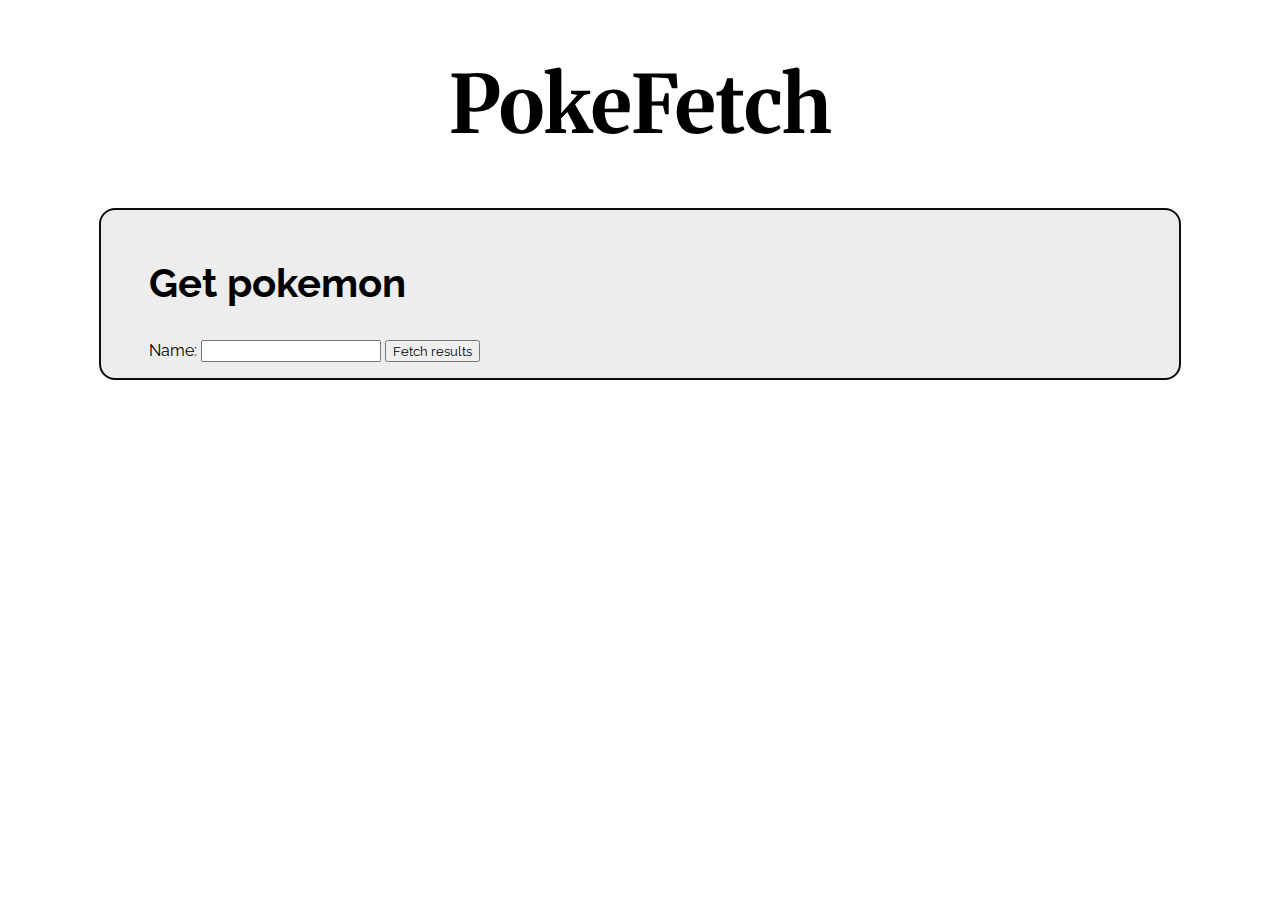
==== index.html @ f1d21d9c "bar color finished" ====
<!DOCTYPE html>
<html lang="en">
<head>
    <meta charset="UTF-8">
    <meta http-equiv="X-UA-Compatible" content="IE=edge">
    <meta name="viewport" content="width=device-width, initial-scale=1.0">
    <title>Pokefetch</title>

    <link rel="stylesheet" href="https://necolas.github.io/normalize.css/8.0.1/normalize.css">
    
    <link rel="preconnect" href="https://fonts.googleapis.com">
    <link rel="preconnect" href="https://fonts.gstatic.com" crossorigin>
    <link href="https://fonts.googleapis.com/css2?family=Merriweather:ital,wght@1,700&family=Raleway&display=swap" rel="stylesheet"> 

    <link rel="shortcut icon" href="#">

    <link rel="stylesheet" href="./styles/main.css">
    <link rel="stylesheet" href="./styles/types.css">
    <link rel="stylesheet" href="./styles/stats.css">
    

    <script type="module" defer src="./index.js"></script>
    <script type="module" defer src="./forms.js"></script>
</head>
<body>
    <h1>PokeFetch</h1>
    <form class="prevent-default" >
        <h2>Get pokemon</h2>
        <label for="name">Name: </label>
        <input type="text" name="name" id="name">
        <button id="getPokemonFromName">Fetch results</button>
        <div class="results" id="result"></div>
    </form>
</body>
</html>
---- styles/main.css ----
:root {
    --font-size: 1em;
    --title-size: 5em;
}


*, *::before, *::after {
    box-sizing: border-box;
    font-family: 'Raleway', 'Lucida Sans', 'Lucida Sans Regular', 'Lucida Grande', 'Lucida Sans Unicode', Geneva, Verdana, sans-serif;
}

body {
    max-width: 87vw;
    margin: 0 auto;
}

h1 {
    text-align: center;
    font-size: var(--title-size);
    font-family: 'Merriweather', Georgia, 'Times New Roman', Times, serif
}

h2 {
    font-size: calc(0.5 * var(--title-size));
}

p {
    font-size: var(--font-size);
}

/*
    Forms
*/  

form {
    margin: 1rem;
    padding: 1rem 3rem;
    background-color: #ededed;
    border: 2px solid #0e0e0e;
    border-radius: 1rem;

}

.error {
    color: rgb(236, 61, 61);
    text-shadow: #0e0e0e;
}

.art-box {
    display: flex;
    flex-direction: row;
}
---- styles/types.css ----
:root { 
    --bug     :#A8B820;
    --electric:#F8D030;           
    --dark    :#705848;
    --dragon  :#7038F8;
    --fairy   :#EE99AC;
    --fighting:#C03028;
    --fire    :#F08030;
    --flying  :#A890F0;
    --ghost   :#705898;
    --grass   :#52ee65;
    --ground  :#E0C068;
    --ice     :#98D8D8;
    --normal  :#A8A878;
    --poison  :#A040A0;
    --psychic :#F85888;
    --rock    :#B8A038;
    --steel   :#B8B8D0;
    --water   :#5265ee;
}
.bug {
    background-color: var(--bug);
}
.electric {
    background: var(--electric);
}
.dark {
    background: var(--dark);
}
.dragon {
    background: var(--dragon);
}
.fairy {
    background: var(--fairy);
}
.fighting {
    background: var(--fighting);
}
.fire {
    background-color: var(--fire);
}
.flying {
    background: var(--flying);
}
.ghost {
    background: var(--ghost);
}
.grass {
    background-color: var(--grass);
}
.ground {
    background: var(--ground);
}
.ice {
    background: var(--ice);
}
.normal {
    background: var(--normal);
}
.poison {
    background: var(--poison);
}
.psychic {
    background: var(--psychic);
}
.rock {
    background: var(--rock);
}
.steel {
    background: var(--steel);
}
.water {
    background-color: var(--water);
}

.type-box {
    display: flex;
}

.type {
    padding: 1rem 0rem;
    color: #efefef;
    font-size: 4em;
    text-align: center;
    border: 2px solid #0e0e0e;
    margin: 1rem 0rem;
    max-width: 50%;
    width: 80%;
}
---- styles/stats.css ----
:root {
    --hp: #FF0000;
    --attack: #F08030;
    --defense: #F8D030;
    --spAttack: #6890F0;
    --spdefense: #78C850;
    --speed: #F85888;
}



.bar {
    height: 2rem;
    width: 20rem;
    background-color: #0c0c0c42;
    display: flex;
    align-items: center;
}

.inner-bar {
    height: 2rem;
}

.hp {
    background: var(--hp);
}

.attack {
    background: var(--attack);
}

.defense{
    background: var(--defense);
}
.special-attack{
    background: var(--spAttack);
}
.special-defense{
    background: var(--spdefense);
}
.speed{
    background: var(--speed);
}
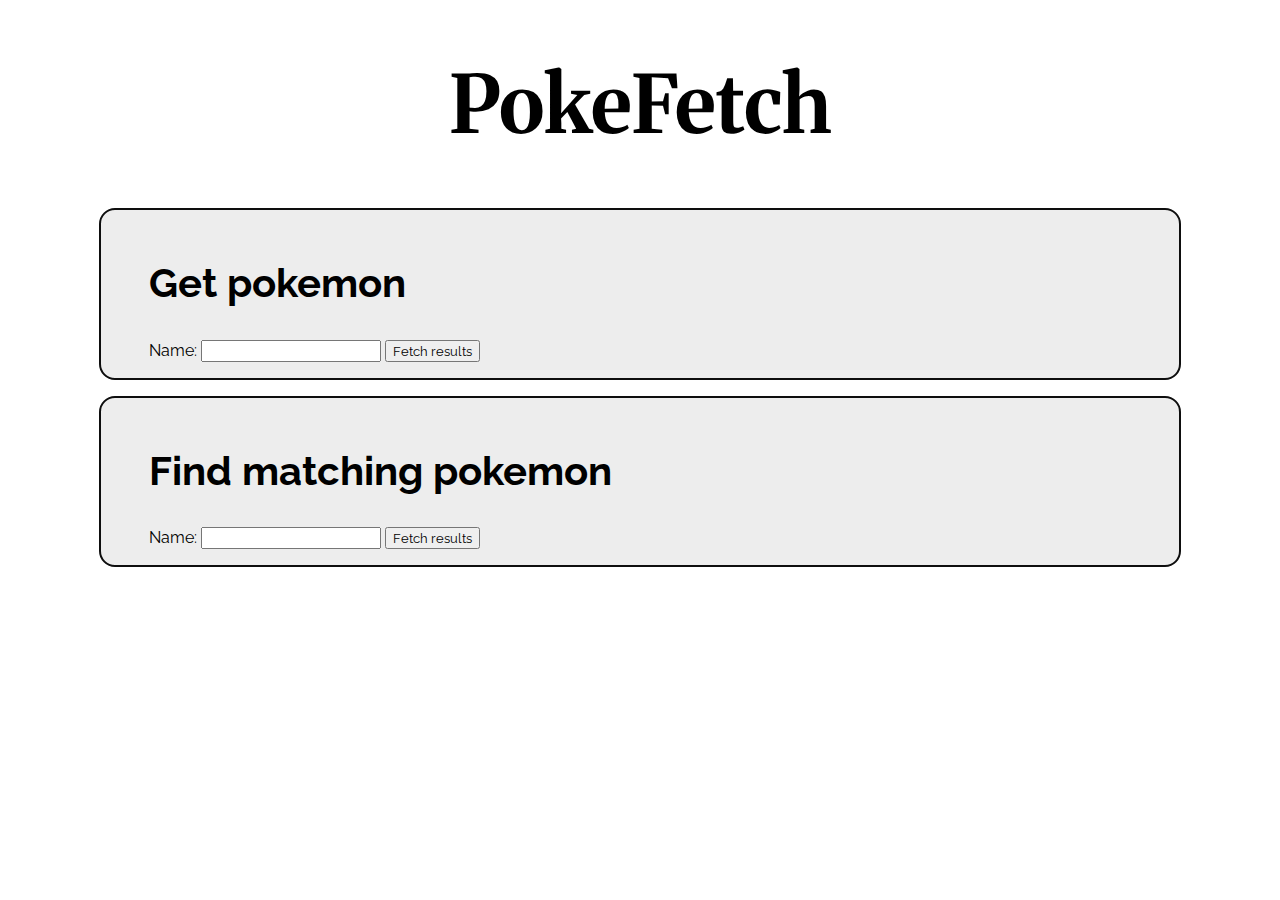
==== commit 6e56b7d3: "added toLowerCase check on the name" ====
--- a/index.html
+++ b/index.html
@@ -31,5 +31,13 @@
         <button id="getPokemonFromName">Fetch results</button>
         <div class="results" id="result"></div>
     </form>
+
+    <form class="prevent-default" >
+        <h2>Find matching pokemon</h2>
+        <label for="name">Name: </label>
+        <input type="text" name="name" id="find-name">
+        <button id="findMatchingPokemon">Fetch results</button>
+        <div class="results" id="find-result"></div>
+    </form>
 </body>
 </html>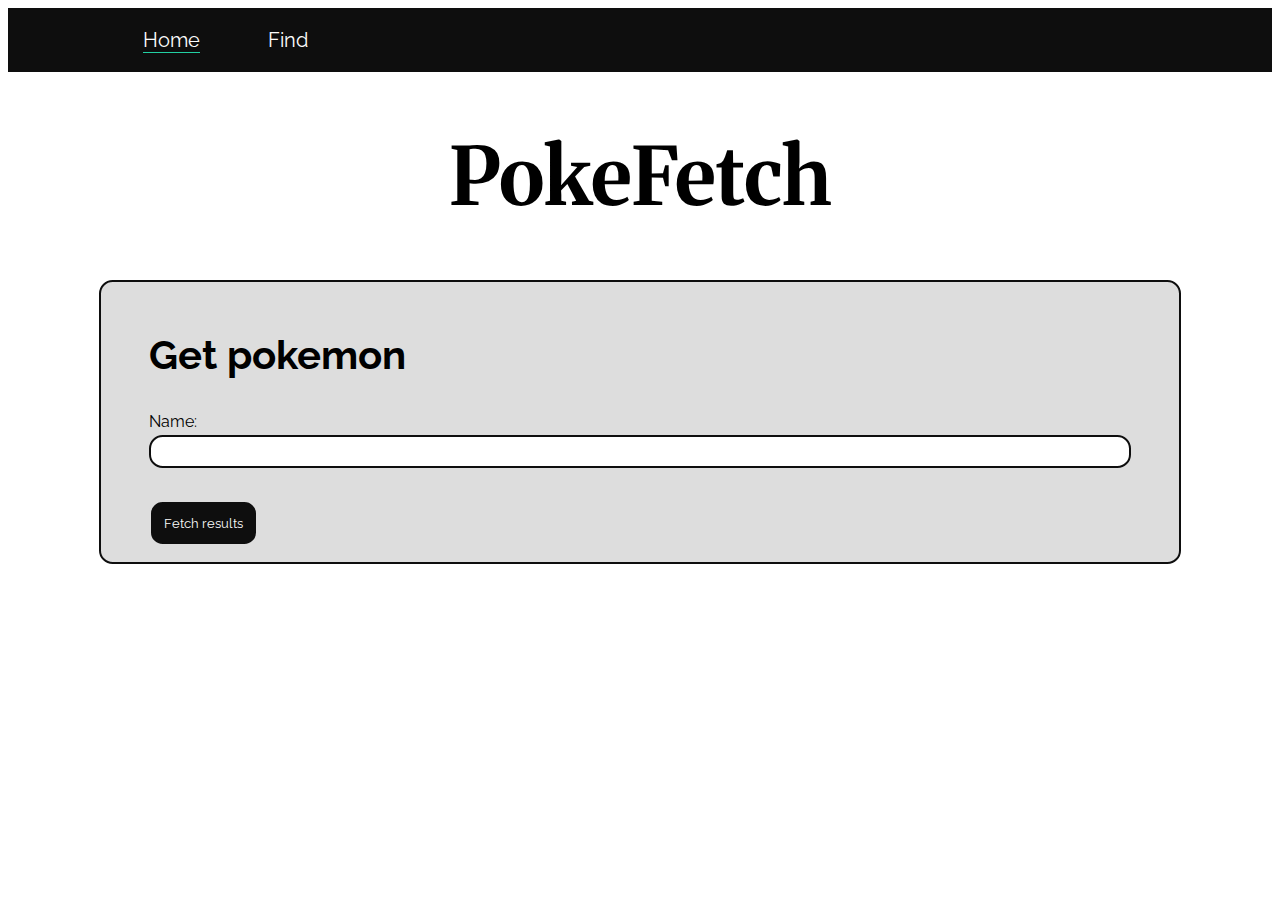
==== commit 1c500fe5: "navbar fix" ====
--- a/index.html
+++ b/index.html
@@ -23,21 +23,23 @@
     <script type="module" defer src="./forms.js"></script>
 </head>
 <body>
-    <h1>PokeFetch</h1>
-    <form class="prevent-default" >
-        <h2>Get pokemon</h2>
-        <label for="name">Name: </label>
-        <input type="text" name="name" id="name">
-        <button id="getPokemonFromName">Fetch results</button>
-        <div class="results" id="result"></div>
-    </form>
-
-    <form class="prevent-default" >
-        <h2>Find matching pokemon</h2>
-        <label for="name">Name: </label>
-        <input type="text" name="name" id="find-name">
-        <button id="findMatchingPokemon">Fetch results</button>
-        <div class="results" id="find-result"></div>
-    </form>
+    <header>
+        <nav>
+            <ul>
+                <li><a href="./" class="current">Home</a></li>
+                <li><a href="./find/">Find</a></li>
+            </ul>
+        </nav>
+    </header>
+    <main>
+        <h1>PokeFetch</h1>
+        <form class="prevent-default" >
+            <h2>Get pokemon</h2>
+            <label for="name">Name: </label>
+            <input type="text" name="name" id="name">
+            <button id="getPokemonFromName">Fetch results</button>
+            <div class="results" id="result"></div>
+        </form>
+    </main>
 </body>
 </html>--- a/styles/main.css
+++ b/styles/main.css
@@ -1,15 +1,63 @@
 :root {
     --font-size: 1em;
     --title-size: 5em;
+
+    --black: #0e0e0e;
+    --white: #fcfcfc;
+    --grey: #dddddd;
+
+    --border-radius: 0.85rem;
 }
-
 
 *, *::before, *::after {
     box-sizing: border-box;
     font-family: 'Raleway', 'Lucida Sans', 'Lucida Sans Regular', 'Lucida Grande', 'Lucida Sans Unicode', Geneva, Verdana, sans-serif;
 }
 
-body {
+/*Navbar*/
+
+header {
+    background-color: var(--black);
+    color: var(--white);
+    margin: 0;
+    font-size: calc(var(--font-size) * 1.25);
+}
+
+header ul {
+    list-style: none;
+    display: flex;
+    flex-direction: row;
+    margin: 0;
+}
+header li {
+    padding: 1rem;
+    margin: 0.25rem;
+}
+
+header li:not(:last-child) { 
+    margin-right: 2rem;   
+}
+
+header a {
+    text-decoration: none;
+    color: var(--white);
+}
+
+header li:hover {
+    background-color: var(--white);
+}
+
+header li:hover a {
+    color: var(--black);
+}
+
+header .current {
+    border-bottom: 1px solid #22cfa2;
+}
+
+/*main*/
+
+main, nav {
     max-width: 87vw;
     margin: 0 auto;
 }
@@ -35,18 +83,60 @@
 form {
     margin: 1rem;
     padding: 1rem 3rem;
-    background-color: #ededed;
-    border: 2px solid #0e0e0e;
-    border-radius: 1rem;
+    background-color: var(--grey);
+    border: 2px solid var(--black);
+    border-radius: var(--border-radius);
 
+}
+
+input {
+    display: inline;
+    padding: 0.42rem;
+    border-radius: var(--border-radius);
+    margin: 0.25rem 0 2rem;
+    width: 100%;
+
+    border: 2px solid var(--black);
+
+}
+input:hover {
+    border: 2px solid #22cfa2;
+}
+
+button {
+    padding: 0.8rem;
+    border-radius: var(--border-radius);
+    background-color: var(--black);
+    border: 2px solid var(--grey);
+
+    color: var(--white);
+}
+
+button:hover {
+    color: var(--black);
+    background-color: var(--white);
+
+    border: 2px solid var(--black);
+}
+
+.guess button {
+    color: darkblue;
+    font-style: italic;
+    background-color: var(--grey);
+    text-decoration: underline;
 }
 
 .error {
     color: rgb(236, 61, 61);
-    text-shadow: #0e0e0e;
+    text-shadow: var(--black);
 }
 
 .art-box {
     display: flex;
     flex-direction: row;
+    flex-wrap: wrap;
+}
+
+.official-artwork {
+    max-width: 100%;
 }--- a/styles/types.css
+++ b/styles/types.css
@@ -76,6 +76,7 @@
 
 .type-box {
     display: flex;
+    flex-wrap: wrap;
 }
 
 .type {
@@ -85,6 +86,12 @@
     text-align: center;
     border: 2px solid #0e0e0e;
     margin: 1rem 0rem;
-    max-width: 50%;
-    width: 80%;
+    width: 100%;
+    min-width: fit-content;
+}
+
+@media (min-width: 45rem) {
+    .type {
+        max-width: 50%;
+    }
 }--- a/styles/stats.css
+++ b/styles/stats.css
@@ -15,6 +15,7 @@
     background-color: #0c0c0c42;
     display: flex;
     align-items: center;
+    max-width: 100%;
 }
 
 .inner-bar {
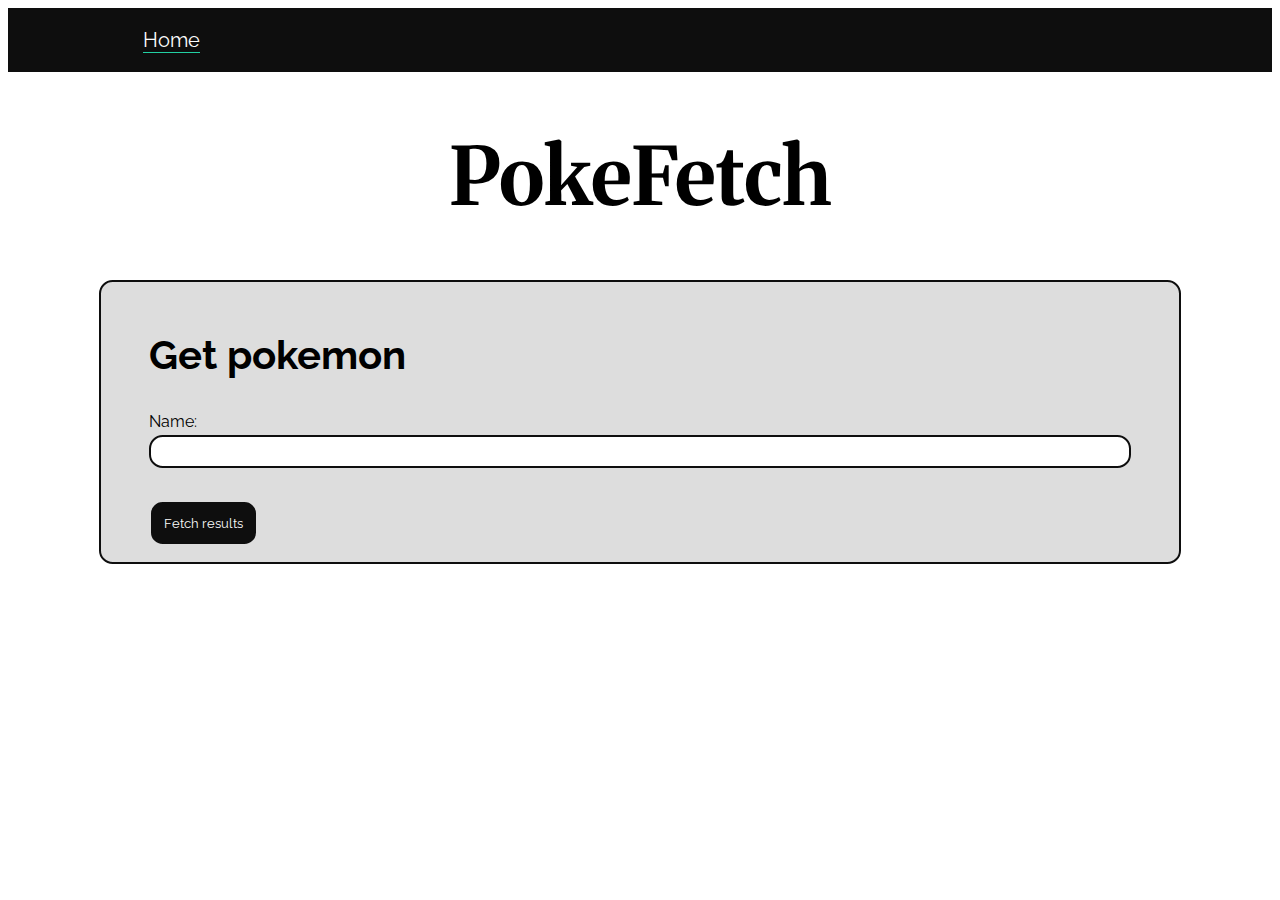
==== commit 3024f890: "Removed find page, got merged into the home page" ====
--- a/index.html
+++ b/index.html
@@ -27,7 +27,6 @@
         <nav>
             <ul>
                 <li><a href="./" class="current">Home</a></li>
-                <li><a href="./find/">Find</a></li>
             </ul>
         </nav>
     </header>
